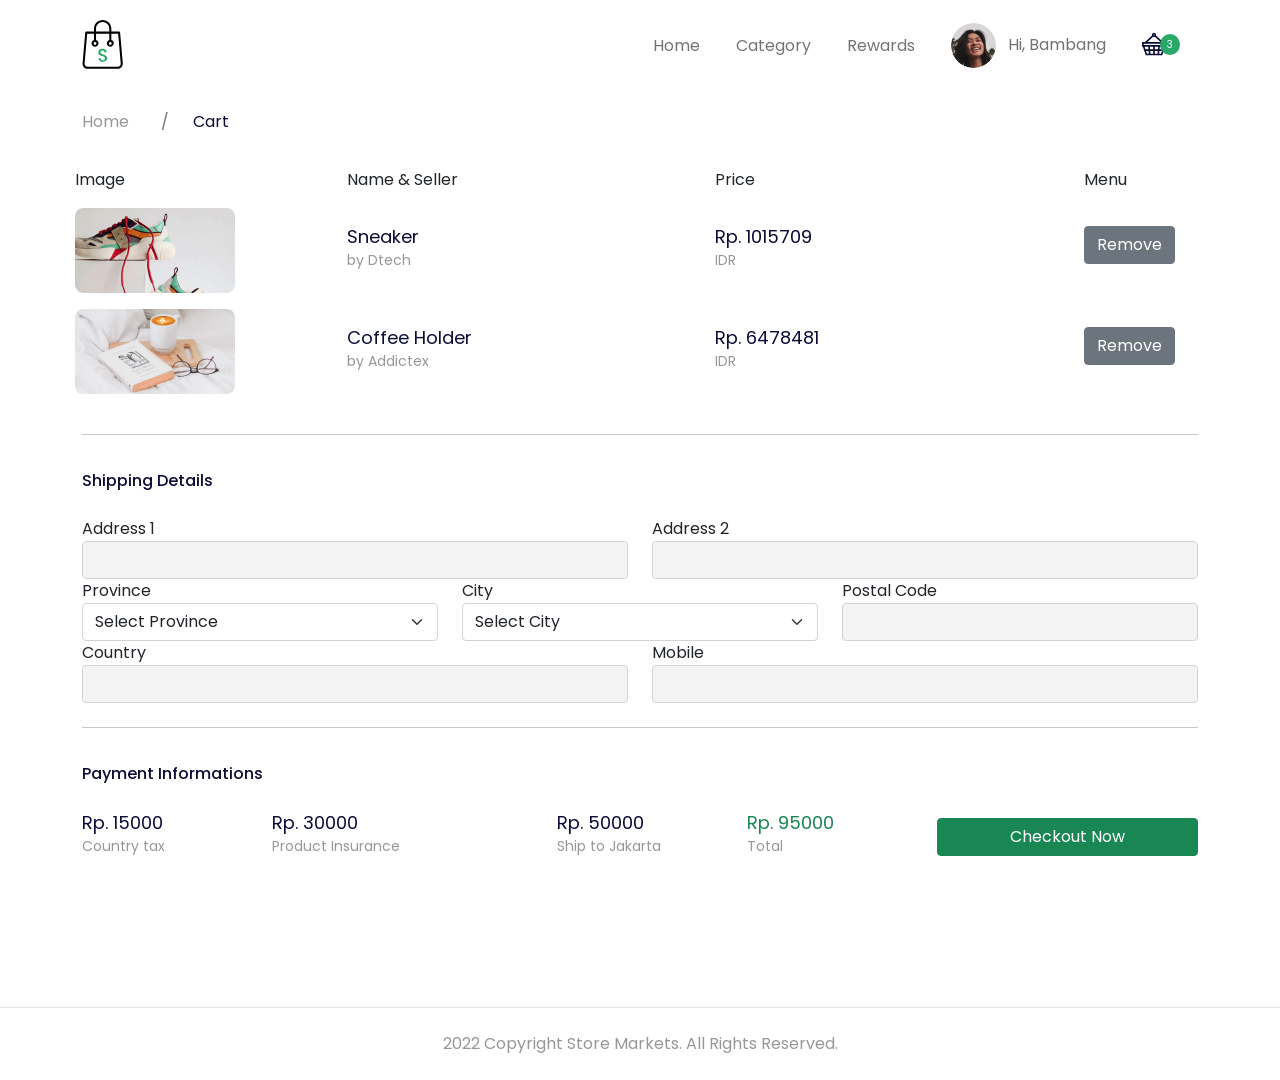
==== cart.html @ cad89578 "slicing cart page" ====
<!DOCTYPE html>
<html lang="en">
  <head>
    <!-- Required meta tags -->
    <meta charset="utf-8" />
    <meta name="viewport" content="width=device-width, initial-scale=1" />

    <title>Store Markets - Your Best Marketplace</title>

    <link href="https://unpkg.com/aos@2.3.1/dist/aos.css" rel="stylesheet" />
    <link href="style/main.css" rel="stylesheet" />
  </head>
  <body>
    <nav
      class="navbar navbar-expand-lg navbar-light navbar-store fixed-top navbar-fixed-top"
      data-aos="fade-down"
    >
      <div class="container">
        <a href="/index.html" class="navbar-brand">
          <img src="images/logo.svg" alt="logo" />
        </a>
        <button
          class="navbar-toggler"
          type="button"
          data-bs-toggle="collapse"
          data-bs-target="#navbarNav"
          aria-controls="navbarNav"
          aria-expanded="false"
          aria-label="Toggle navigation"
        >
          <span class="navbar-toggler-icon"></span>
        </button>
        <div class="collapse navbar-collapse" id="navbarNav">
          <ul class="navbar-nav ms-auto">
            <li class="nav-item">
              <a href="/index.html" class="nav-link">Home</a>
            </li>
            <li class="nav-item">
              <a href="/categories.html" class="nav-link">Category</a>
            </li>
            <li class="nav-item">
              <a href="#" class="nav-link">Rewards</a>
            </li>
          </ul>
          <!-- Desktop Menu -->
          <ul class="navbar-nav d-none d-lg-flex">
            <li class="nav-item dropdown">
              <a
                href="#"
                class="nav-link"
                id="navbarDropdown"
                role="button"
                data-bs-toggle="dropdown"
                aria-expanded="false"
              >
                <img
                  src="/images/icon-user.png"
                  alt=""
                  class="rounded-circle me-2 profile-picture"
                />
                Hi, Bambang
              </a>
              <div class="dropdown-menu">
                <a href="/dashboard.html" class="dropdown-item">Dashboard</a>
                <a href="/dashboard-account.html" class="dropdown-item"
                  >Settings</a
                >
                <div class="dropdown-divider"></div>
                <a href="/" class="dropdown-item">Logout</a>
              </div>
            </li>
            <li class="nav-item">
              <a href="#" class="nav-link d-inline-block mt-2">
                <img src="/images/icon-cart-filled.svg" />
                <div class="card-badge">3</div>
              </a>
            </li>
          </ul>

          <!-- Mobile Menu -->
          <ul class="navbar-nav d-block d-lg-none">
            <li class="nav-item">
              <a href="#" class="nav-link"> Hi, Bambang </a>
            </li>
            <li class="nav-item">
              <a href="#" class="nav-link d-inline-block"> Cart </a>
            </li>
          </ul>
        </div>
      </div>
    </nav>

    <!-- Page Content -->
    <div class="page-content page-details">
      <section
        class="store-breadcrumbs"
        data-aos="fade-down"
        data-aos-delay="100"
      >
        <div class="container">
          <div class="row">
            <div class="col-12">
              <nav>
                <ol class="breadcrumb">
                  <li class="breadcrumb-item">
                    <a href="/index.html">Home</a>
                  </li>
                  <li class="breadcrumb-item active">Cart</li>
                </ol>
              </nav>
            </div>
          </div>
        </div>
      </section>

      <section class="store-cart">
        <div class="container">
          <div class="row" data-aos="fade-up" data-aos-delay="100">
            <div class="col-12 table-responsive">
              <table class="table table-borderless table-cart">
                <thead>
                  <tr>
                    <td>Image</td>
                    <td>Name &amp; Seller</td>
                    <td>Price</td>
                    <td>Menu</td>
                  </tr>
                </thead>
                <tbody>
                  <tr>
                    <td style="width: 25%;">
                      <img
                        src="/images/product-cart-2.jpg"
                        alt=""
                        class="cart-image"
                      />
                    </td>
                    <td style="width: 35%;">
                      <div class="product-title">Sneaker</div>
                      <div class="product-subtitle">by Dtech</div>
                    </td>
                    <td style="width: 35%;">
                      <div class="product-title">Rp. 1015709</div>
                      <div class="product-subtitle">IDR</div>
                    </td>
                    <td style="width: 20%;">
                      <a href="#" class="btn btn-secondary btn-remove-cart">
                        Remove
                      </a>
                    </td>
                  </tr>
                  <tr>
                    <td style="width: 25%;">
                      <img
                        src="/images/product-cart-3.jpg"
                        alt=""
                        class="cart-image"
                      />
                    </td>
                    <td style="width: 35%;">
                      <div class="product-title">Coffee Holder</div>
                      <div class="product-subtitle">by Addictex</div>
                    </td>
                    <td style="width: 35%;">
                      <div class="product-title">Rp. 6478481</div>
                      <div class="product-subtitle">IDR</div>
                    </td>
                    <td style="width: 20%;">
                      <a href="#" class="btn btn-secondary btn-remove-cart">
                        Remove
                      </a>
                    </td>
                  </tr>
                </tbody>
              </table>
            </div>
          </div>
          <div class="row" data-aos="fade-up" data-aos-delay="150">
            <div class="col-12">
              <hr>
            </div>
            <div class="col-12">
              <h2 class="mb-4">Shipping Details</h2>
            </div>
          </div>
          <div class="row mb-2" data-aos="fade-up" data-aos-delay="200">
            <div class="col-md-6">
              <div class="form-group">
                <label for="addressOne">Address 1</label>
                <input 
                  type="text" 
                  class="form-control" 
                  id="addressOne" 
                  name="addressOne" 
                  value=""
                >
              </div>
            </div>
            <div class="col-md-6">
              <div class="form-group">
                <label for="addressTwo">Address 2</label>
                <input
                  type="text"
                  class="form-control"
                  id="addressTwo"
                  aria-describedby="emailHelp"
                  name="addressTwo"
                  value=""
                />
              </div>
            </div>
            <div class="col-md-4">
              <div class="form-group">
                <label for="province">Province</label>
                <select name="province" id="province" class="form-select">
                  <option selected>Select Province</option>
                  <option value="West Java">West Java</option>
                </select>
              </div>
            </div>
            <div class="col-md-4">
              <div class="form-group">
                <label for="city">City</label>
                <select name="city" id="city" class="form-select">
                  <option selected>Select City</option>
                  <option value="Bandung">Bandung</option>
                </select>
              </div>
            </div>
            <div class="col-md-4">
              <div class="form-group">
                <label for="postalCode">Postal Code</label>
                <input
                  type="text"
                  class="form-control"
                  id="postalCode"
                  name="postalCode"
                  value=""
                />
              </div>
            </div>
            <div class="col-md-6">
              <div class="form-group">
                <label for="country">Country</label>
                <input
                  type="text"
                  class="form-control"
                  id="country"
                  name="country"
                  value=""
                />
              </div>
            </div>
            <div class="col-md-6">
              <div class="form-group">
                <label for="mobile">Mobile</label>
                <input
                  type="text"
                  class="form-control"
                  id="mobile"
                  name="mobile"
                  value=""
                />
              </div>
            </div>
          </div>
          <div class="row" data-aos="fade-up" data-aos-delay="250">
            <div class="col-12">
              <hr>
            </div>
            <div class="col-12">
              <h2 class="mb-2">Payment Informations</h2>
            </div>
          </div>
          <div class="row" data-aos="fade-up" data-aos-delay="300">
            <div class="col-4 col-md-2">
              <div class="product-title">Rp. 15000</div>
              <div class="product-subtitle">Country tax</div>
            </div>
            <div class="col-4 col-md-3">
              <div class="product-title">Rp. 30000</div>
              <div class="product-subtitle">Product Insurance</div>
            </div>
            <div class="col-4 col-md-2">
              <div class="product-title">Rp. 50000</div>
              <div class="product-subtitle">Ship to Jakarta</div>
            </div>
            <div class="col-4 col-md-2">
              <div class="product-title text-success">Rp. 95000</div>
              <div class="product-subtitle">Total</div>
            </div>
            <div class="col-8 col-md-3">
              <a href="/success.html" class="btn btn-success mt-4 px-4 d-grid gap-2">
                Checkout Now
              </a>
            </div>
          </div>
        </div>
      </section>
    </div>

    <footer>
      <div class="container">
        <div class="row">
          <div class="col-12 text-center">
            <p class="pt-4 pb-2">
              2022 Copyright Store Markets. All Rights Reserved.
            </p>
          </div>
        </div>
      </div>
    </footer>

    <script src="/vendor/jquery/jquery.slim.min.js"></script>
    <script src="/vendor/bootstrap/dist/js/bootstrap.bundle.min.js"></script>
    <script src="https://unpkg.com/aos@2.3.1/dist/aos.js"></script>
    <script>
      AOS.init();
    </script>
    <script src="/script/navbar-scroll.js"></script>
  </body>
</html>
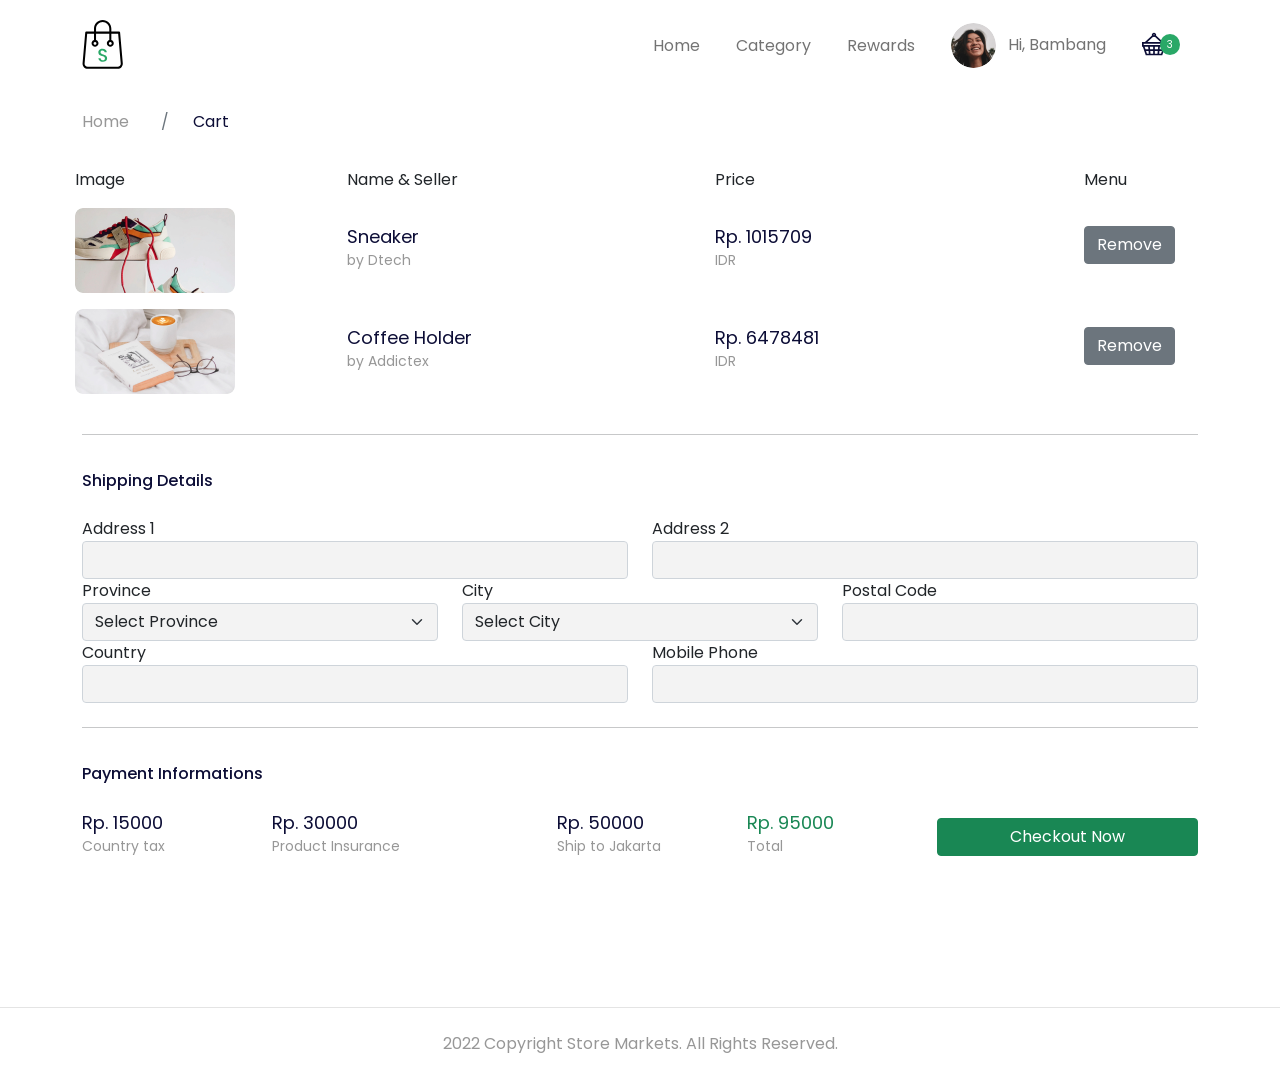
==== commit a880e948: "slicing dashboard account" ====
--- a/cart.html
+++ b/cart.html
@@ -203,7 +203,6 @@
                   type="text"
                   class="form-control"
                   id="addressTwo"
-                  aria-describedby="emailHelp"
                   name="addressTwo"
                   value=""
                 />
@@ -253,7 +252,7 @@
             </div>
             <div class="col-md-6">
               <div class="form-group">
-                <label for="mobile">Mobile</label>
+                <label for="mobile">Mobile Phone</label>
                 <input
                   type="text"
                   class="form-control"
